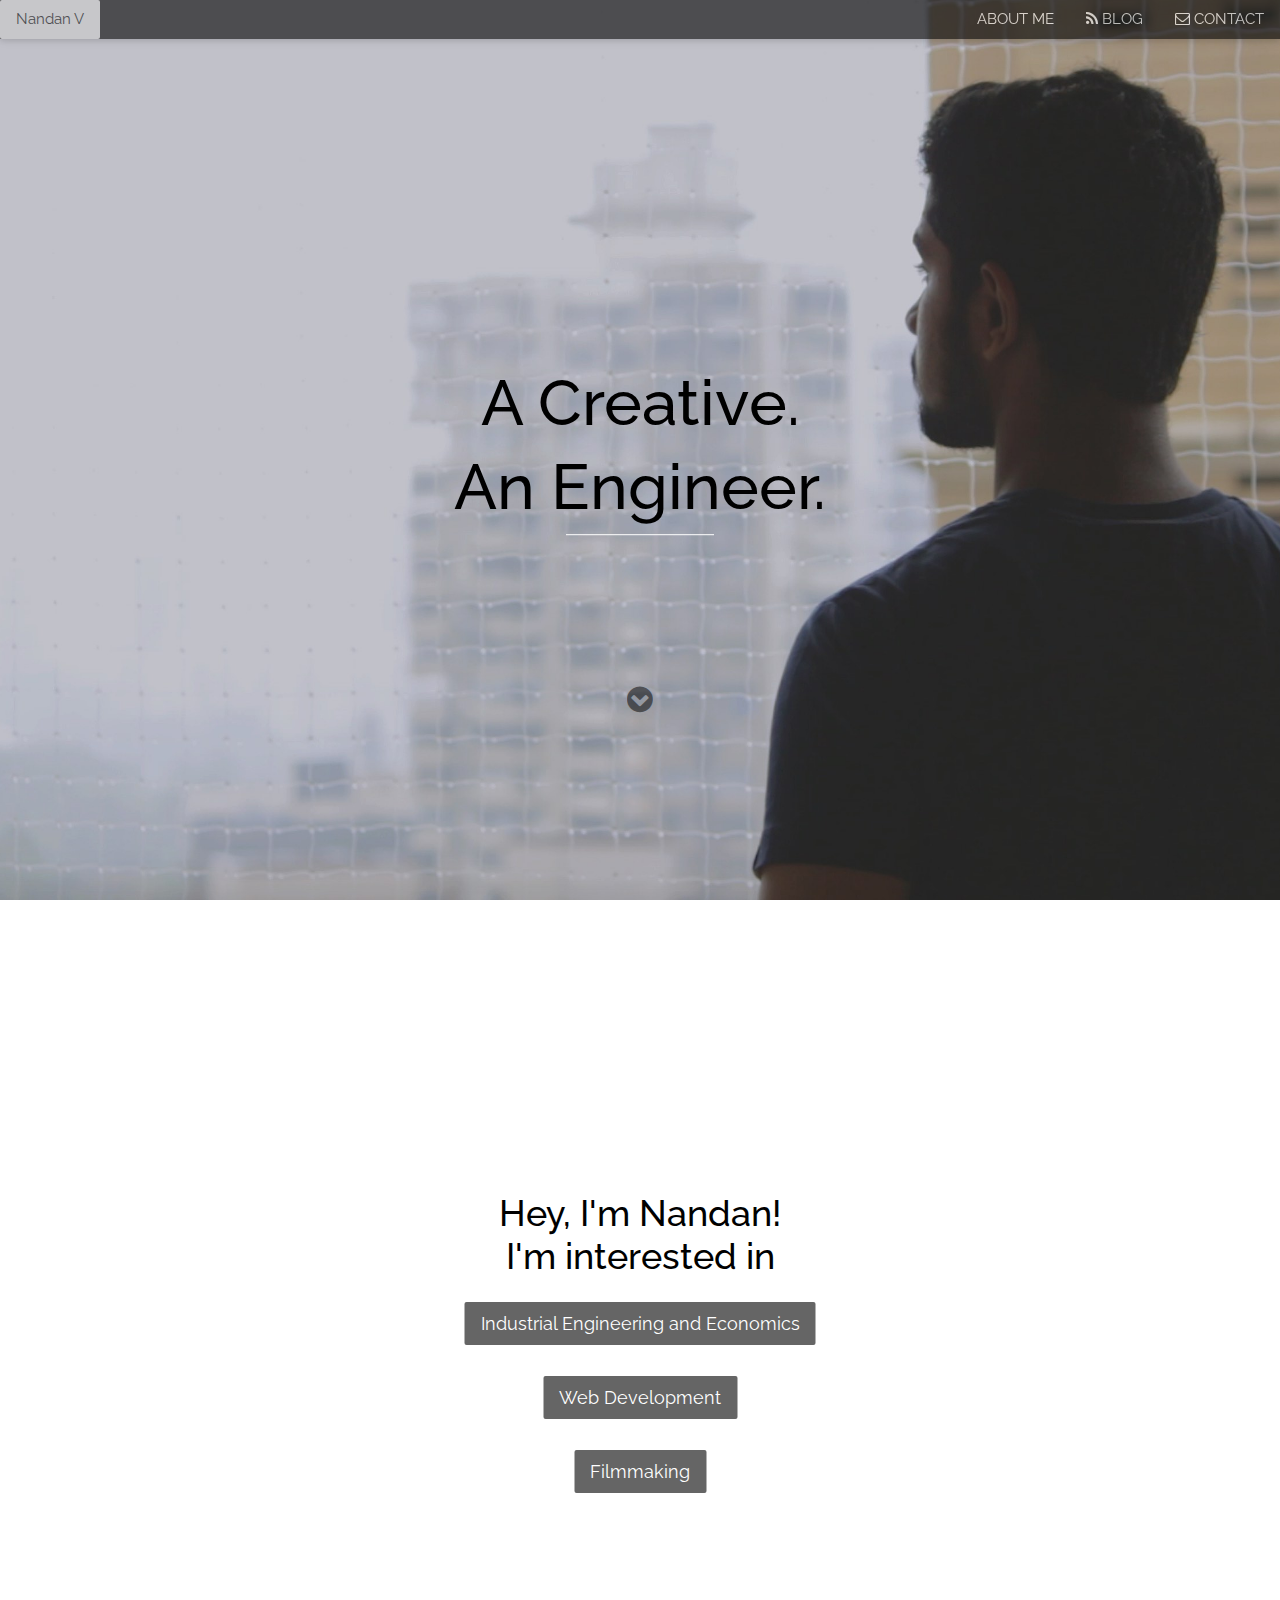
==== index.html @ 327d19ae "changed home layout" ====
<!DOCTYPE html>
<html>
<title>Nandan V</title>
<meta charset="UTF-8">
<meta name="description" content="Hey! I'm Nandan - an engineering student, filmmaker, and web developer.">
<meta property="og:title" content="Nandan V - A Creative. An Engineer." />
<meta property="og:description" content="Hey! I'm Nandan - an engineering student, self-taught web developer, and YouTube filmmaker. Interested in my work? Let's chat!" />
<meta property="og:type" content="website" />
<meta property="og:locale" content="en_US" />
<meta property="og:image" content="https://nandanv2702.github.io/image/profile.jpg" />
<meta property="og:url" content="https://nandanv2702.github.io" />
<meta name="viewport" content="width=device-width, initial-scale=1">
<link rel="stylesheet" href="https://www.w3schools.com/w3css/4/w3.css">
<link rel="stylesheet" href="https://fonts.googleapis.com/css?family=Raleway">
<link rel="stylesheet" href="css/styles.css">
<link rel="stylesheet" href="https://cdnjs.cloudflare.com/ajax/libs/font-awesome/4.7.0/css/font-awesome.min.css">
<link rel="stylesheet" href="https://stackpath.bootstrapcdn.com/bootstrap/4.4.1/css/bootstrap.min.css" integrity="sha384-Vkoo8x4CGsO3+Hhxv8T/Q5PaXtkKtu6ug5TOeNV6gBiFeWPGFN9MuhOf23Q9Ifjh" crossorigin="anonymous">

<body>
  <!-- Navbar (sit on top) -->
  <div class="w3-top">
    <div class="w3-bar w3-black w3-card w3-opacity" id="myNavbar">
      <a href="./" class="w3-bar-item w3-button">Nandan V</a>
      <!-- Right-sided navbar links -->
      <div class="w3-right w3-hide-small">
        <a href="./#about-me" class="w3-bar-item w3-button">ABOUT ME</a>
        <a href="http://theexuberantspirit.wordpress.com/" target="_blank" class="w3-bar-item w3-button"><i class="fa fa-rss"></i> BLOG</a>
        <a href="./#contact" class="w3-bar-item w3-button"><i class="fa fa-envelope-o"></i> CONTACT</a>
      </div>
      <!-- Hide right-floated links on small screens and replace them with a menu icon -->
      <a href="javascript:void(0)" class="w3-bar-item w3-button w3-right w3-hide-large w3-hide-medium" onclick="w3_open()">
        <i class="fa fa-bars"></i>
      </a>
    </div>
  </div>
  <!-- Sidebar on small screens when clicking the menu icon -->
  <nav class="w3-sidebar w3-bar-block w3-black w3-card w3-animate-left w3-hide-medium w3-hide-large" style="display:none" id="mySidebar">
    <a href="javascript:void(0)" onclick="w3_close()" class="w3-bar-item w3-button w3-large w3-padding-16">Close ×</a>
    <a href="./#about-me" onclick="w3_close()" class="w3-bar-item w3-button">ABOUT ME</a>
    <a href="http://theexuberantspirit.wordpress.com/" target="_blank" onclick="w3_close()" class="w3-bar-item w3-button">BLOG</a>
    <a href="./#contact" onclick="w3_close()" class="w3-bar-item w3-button">CONTACT</a>
  </nav>

  <!-- Content Start -->
  <div class="bgimg w3-display-container w3-animate-opacity w3-text-black">
    <div class="w3-display-middle">
      <h1 class="w3-jumbo w3-animate-top w3-center">A Creative.</h1>
      <h1 class="w3-jumbo w3-animate-top w3-center">An Engineer.</h1>
      <hr class="w3-border-white" style="margin:auto;width:40%">
    </div>
    <div class="w3-display-container w3-display-middle">
      <a href="#about-me" style="color: black"><i class="fa fa-chevron-circle-down fa-2x w3-center w3-display-container" aria-hidden="true" style="padding: 500px 0 0 0;"></i></a>
    </div>
  </div>
  <div class="bgimg w3-display-container w3-text-black" id="about-me">
    <div class="w3-display-middle">
      <h1 class="w3-xxlarge w3-animate-right w3-center">Hey, I'm Nandan! <br /> I'm interested in</h1>
      <p class="w3-center w3-animate-left"><a href="./resume.html" class="w3-button w3-disabled w3-black w3-large w3-margin-top w3-opacity">Industrial Engineering and Economics</a></p>
      <p class="w3-center w3-animate-right"><a href="./webdev.html" class="w3-button w3-black w3-large w3-margin-top w3-opacity">Web Development</a></p>
      <p class="w3-center w3-animate-left"><a href="./film.html" class="w3-button w3-black w3-large w3-margin-top w3-opacity">Filmmaking</a></p>
    </div>
  </div>
  <script>
    // Modal Image Gallery
    function onClick(element) {
      document.getElementById("img01").src = element.src;
      document.getElementById("modal01").style.display = "block";
      var captionText = document.getElementById("caption");
      captionText.innerHTML = element.alt;
    }


    // Toggle between showing and hiding the sidebar when clicking the menu icon
    var mySidebar = document.getElementById("mySidebar");

    function w3_open() {
      if (mySidebar.style.display === 'block') {
        mySidebar.style.display = 'none';
      } else {
        mySidebar.style.display = 'block';
      }
    }

    // Close the sidebar with the close button
    function w3_close() {
      mySidebar.style.display = "none";
    }
  </script>
</body>

</html>
---- css/styles.css ----
body,
h1 {
  font-family: "Raleway", sans-serif !important;
}

body,
html {
  height: 100%;
  scroll-behavior: smooth;
}

:hover {
  text-decoration: none !important;
}

.bgimg {
  background-image: url('../image/profile.png');
  min-height: 100%;
  background-position: center;
  background-size: cover;
  background-repeat: no-repeat;
  background-attachment: fixed;
}

@media (max-width: 480px) {
  .bgimg {
    background-image: linear-gradient(315deg, #00d2ff 20%, #fa7735 90%);
    /* background-image: url('../image/profile-phone.jpg'); */
    min-height: 100%;
    background-position: center;
    background-size: cover;
    background-repeat: no-repeat;
    background-attachment: fixed;
  }

  iframe {
    width: 355px;
    height: 200px;
  }
}

@media (min-width: 481px){
  .bgimg {
    background-image: url('../image/profile.jpg');
    min-height: 100%;
    background-position: center;
    background-size: cover;
    background-repeat: no-repeat;
    background-attachment: fixed;
}
iframe {
  width: 560px;
  height: 315px;
}
  }

.card:hover {
  box-shadow: 0 0 15px rgba(33,33,33,0.5);
  transition: all 0.3s ease-in-out;
}

.card {
  transition: all 0.3s ease-in-out;
}

.fa-chevron-circle-down {
  opacity: 50%;
  transition: all 0.3s ease-in-out;
}

.fa-chevron-circle-down:hover {
  opacity: 80%;
  transition: all 0.3s ease-in-out;
}

.w3-button {
  border-radius: 2px;
}

iframe {
  border-radius: 2px;
  transition: all 0.3s ease-in-out;
}

iframe:hover {
  box-shadow: 0 0 15px rgba(33,33,33,0.5);
  transition: all 0.3s ease-in-out;
}
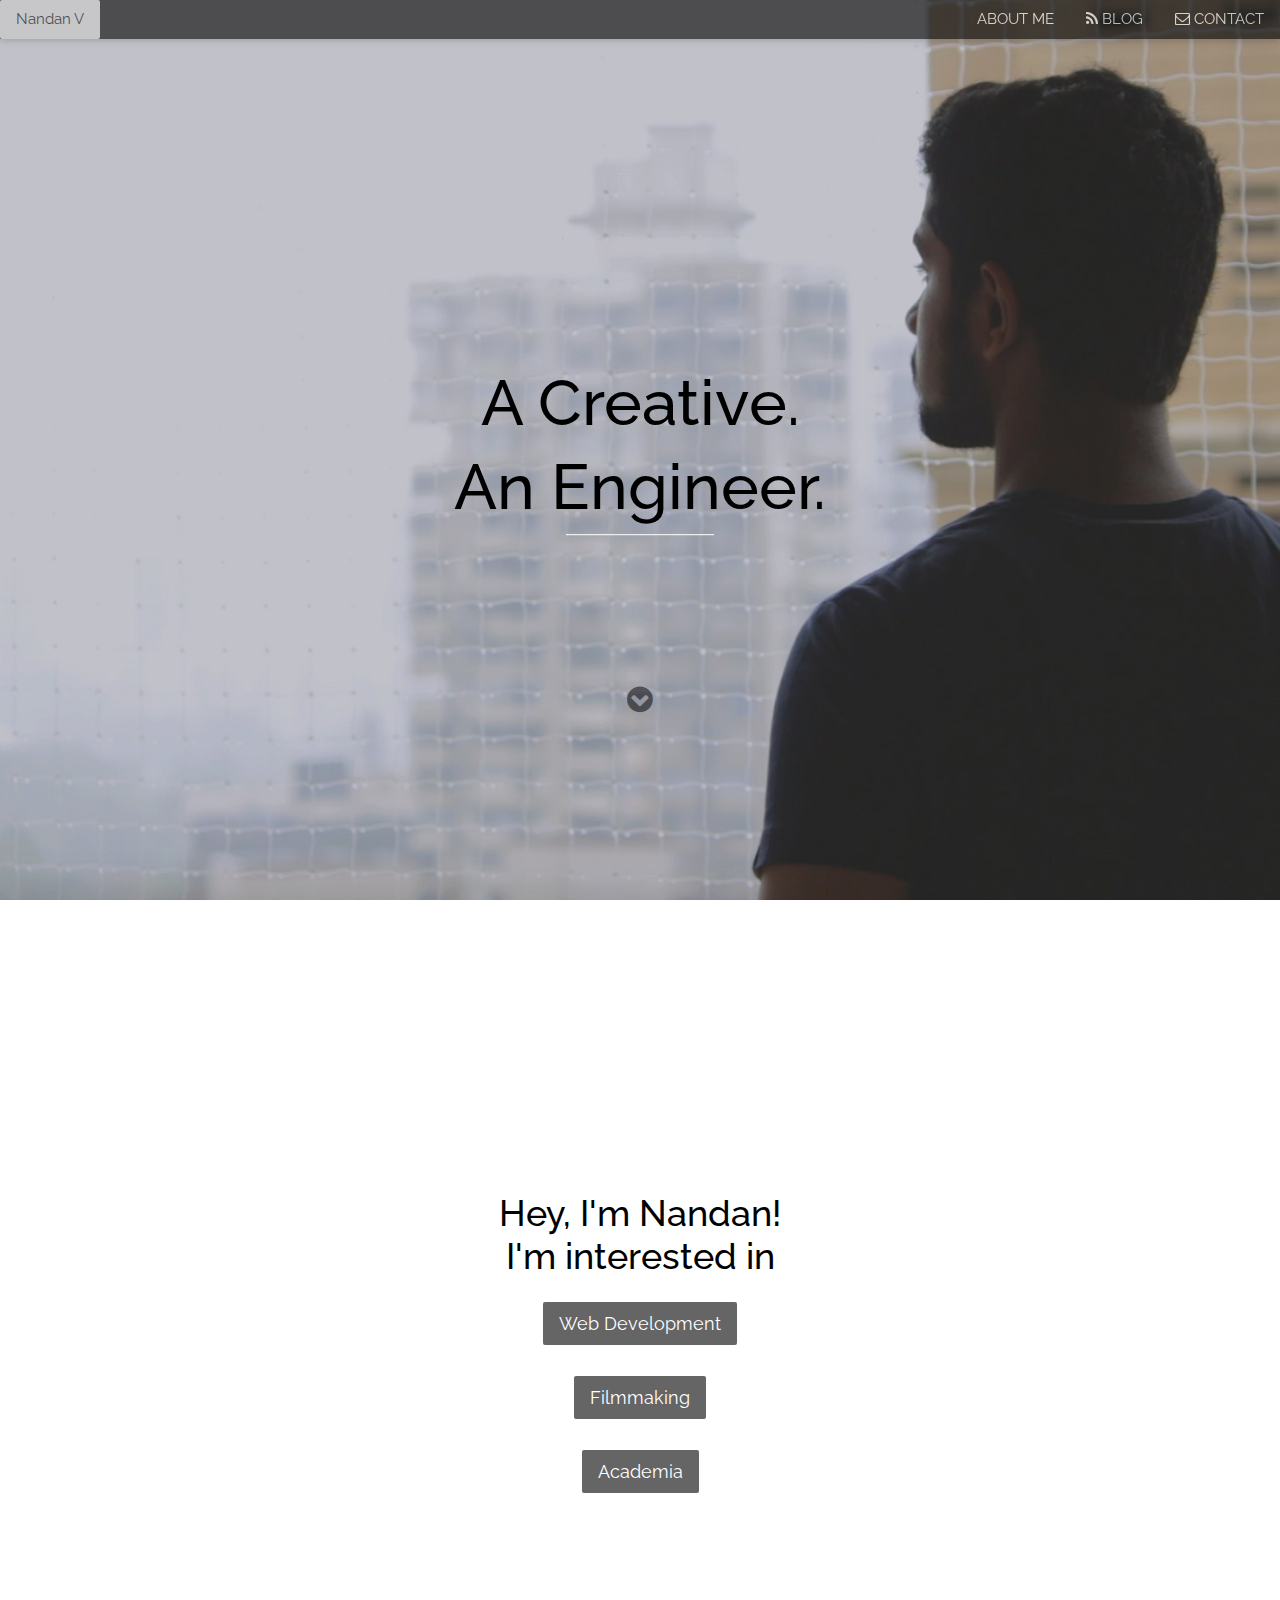
==== commit e99e99e1: "completed academia page" ====
--- a/index.html
+++ b/index.html
@@ -55,9 +55,9 @@
   <div class="bgimg w3-display-container w3-text-black" id="about-me">
     <div class="w3-display-middle">
       <h1 class="w3-xxlarge w3-animate-right w3-center">Hey, I'm Nandan! <br /> I'm interested in</h1>
-      <p class="w3-center w3-animate-left"><a href="./resume.html" class="w3-button w3-disabled w3-black w3-large w3-margin-top w3-opacity">Industrial Engineering and Economics</a></p>
       <p class="w3-center w3-animate-right"><a href="./webdev.html" class="w3-button w3-black w3-large w3-margin-top w3-opacity">Web Development</a></p>
       <p class="w3-center w3-animate-left"><a href="./film.html" class="w3-button w3-black w3-large w3-margin-top w3-opacity">Filmmaking</a></p>
+          <p class="w3-center w3-animate-left"><a href="./academia.html" class="w3-button w3-black w3-large w3-margin-top w3-opacity">Academia</a></p>
     </div>
   </div>
   <script>
--- a/css/styles.css
+++ b/css/styles.css
@@ -24,7 +24,8 @@
 
 @media (max-width: 480px) {
   .bgimg {
-    background-image: linear-gradient(315deg, #00d2ff 20%, #fa7735 90%);
+    background-color: #E0E0E0;
+    background-image: linear-gradient(315deg, #00d2ff 80%, #1ab7ea 50%);
     /* background-image: url('../image/profile-phone.jpg'); */
     min-height: 100%;
     background-position: center;
@@ -86,3 +87,13 @@
   box-shadow: 0 0 15px rgba(33,33,33,0.5);
   transition: all 0.3s ease-in-out;
 }
+
+#download {
+  transition: all 0.3s ease-in-out;
+}
+
+#download:hover {
+  background-color: #009f00 !important;
+  box-shadow: 0 0 15px rgba(33,33,100,0.5) !important;
+  transition: all 0.3s ease-in-out;
+}
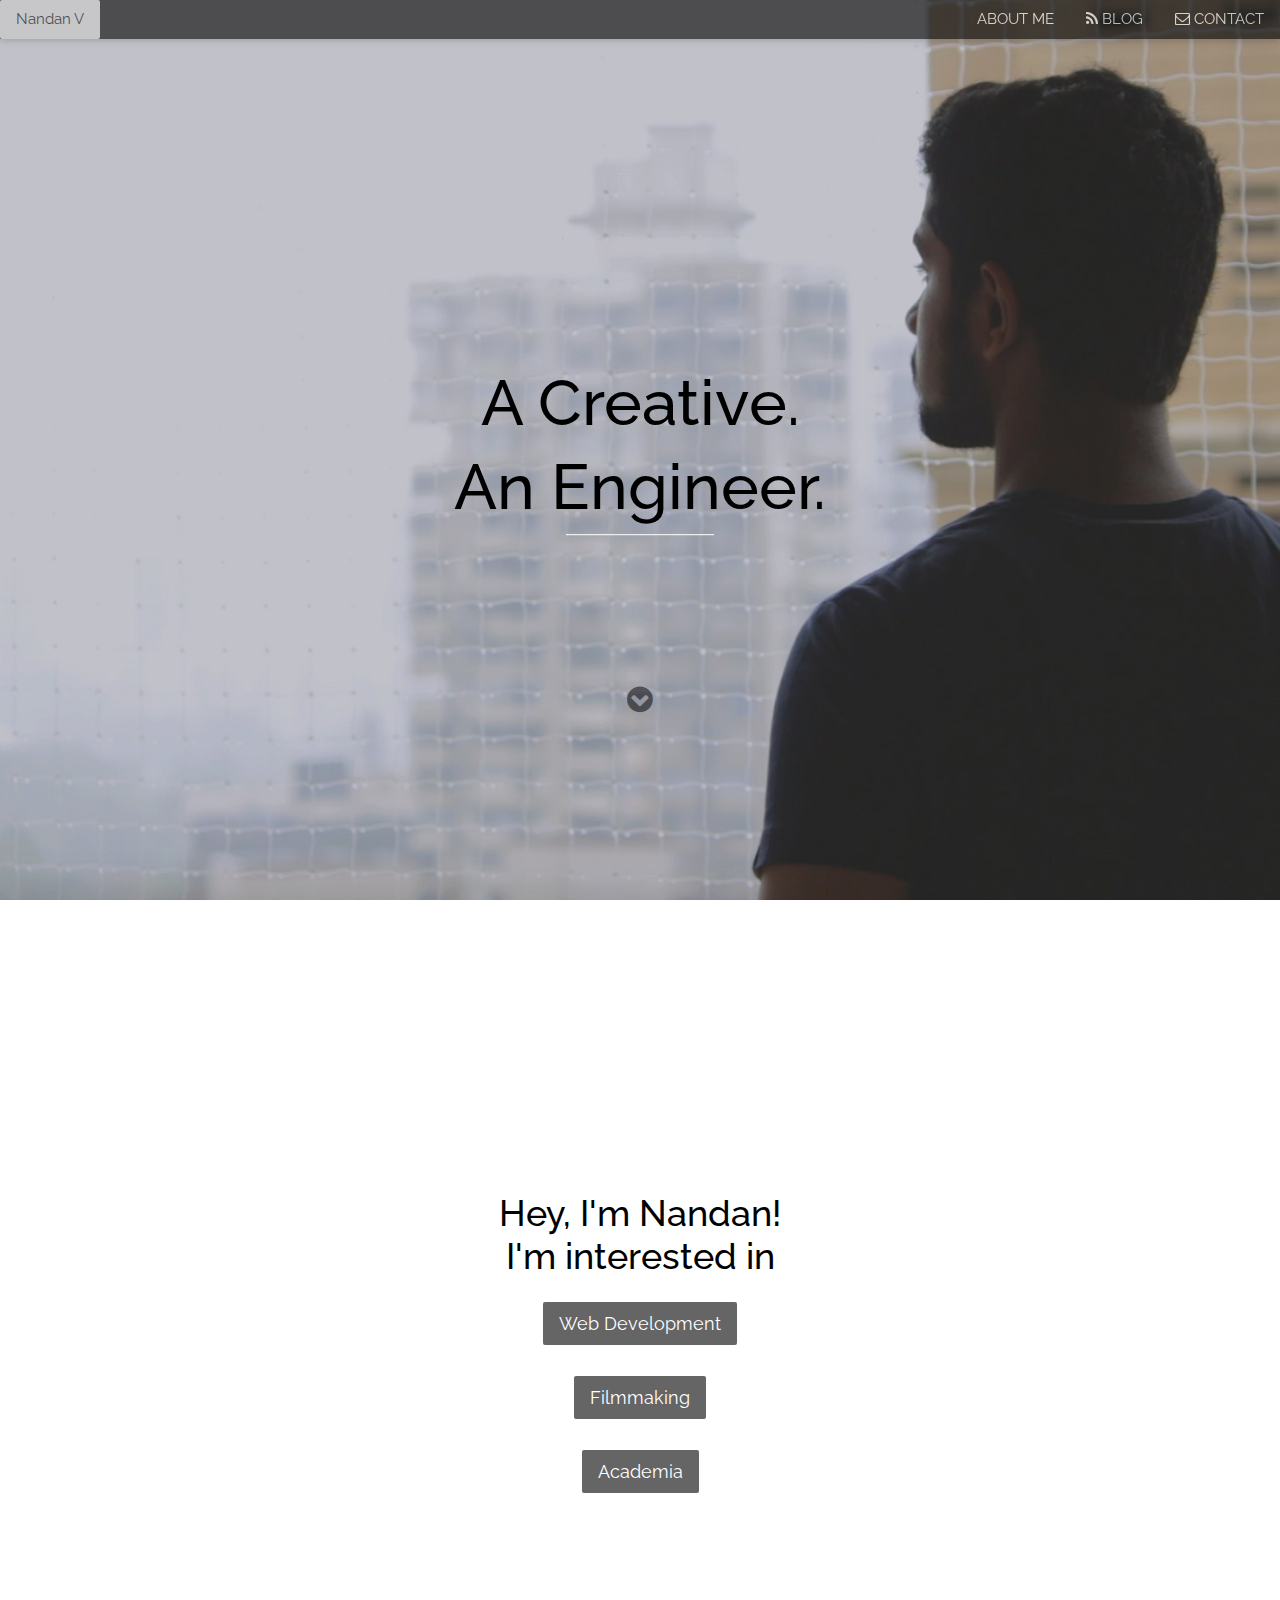
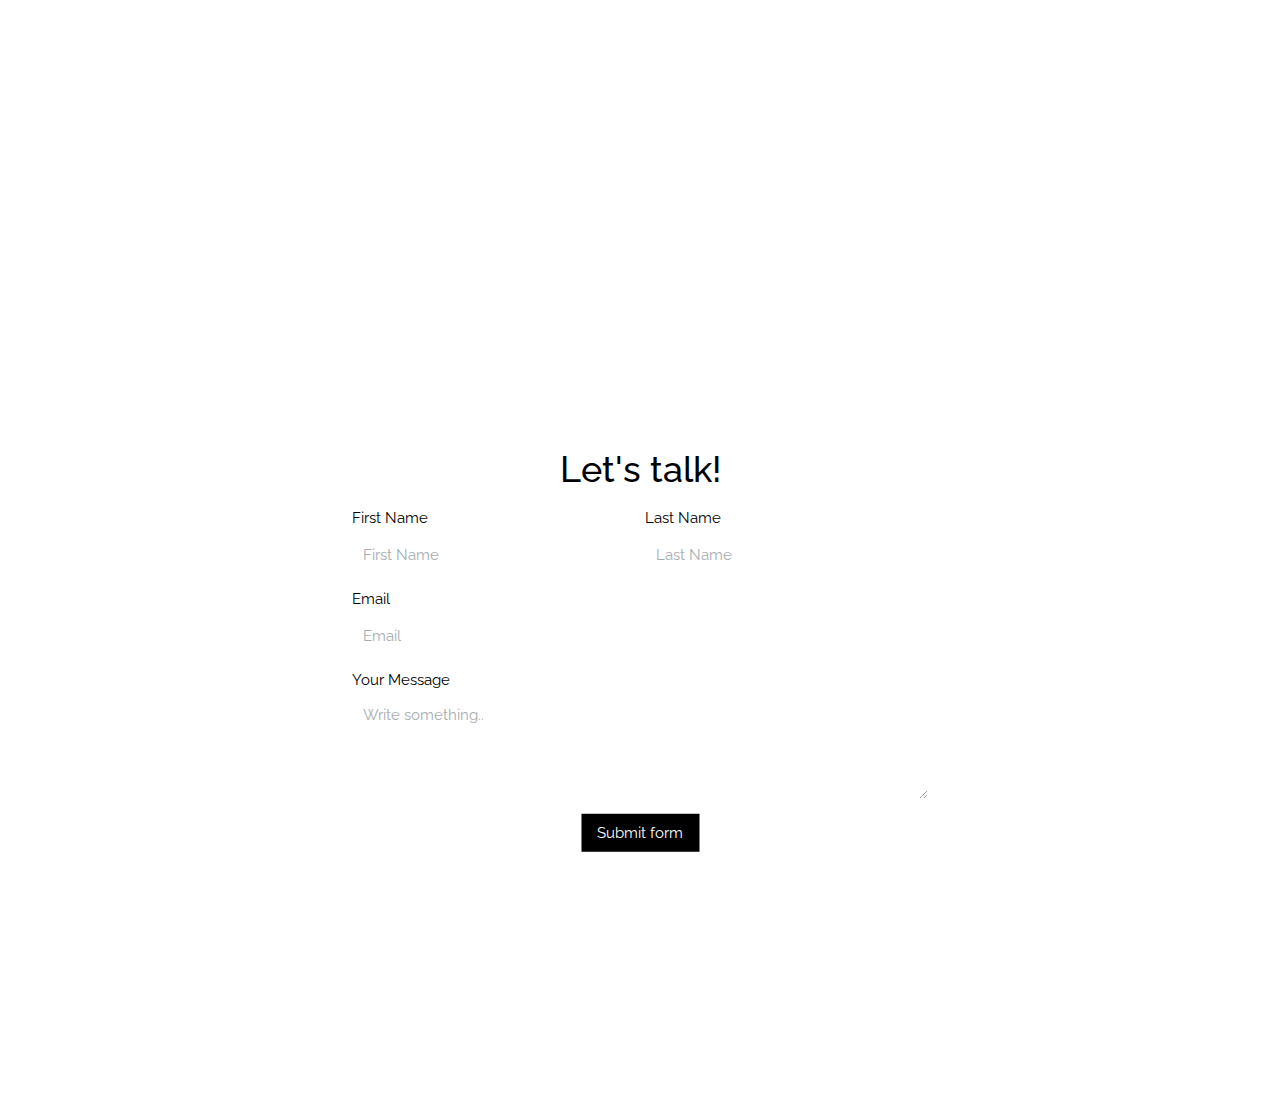
==== commit 701a940e: "finished website v1" ====
--- a/index.html
+++ b/index.html
@@ -57,7 +57,42 @@
       <h1 class="w3-xxlarge w3-animate-right w3-center">Hey, I'm Nandan! <br /> I'm interested in</h1>
       <p class="w3-center w3-animate-right"><a href="./webdev.html" class="w3-button w3-black w3-large w3-margin-top w3-opacity">Web Development</a></p>
       <p class="w3-center w3-animate-left"><a href="./film.html" class="w3-button w3-black w3-large w3-margin-top w3-opacity">Filmmaking</a></p>
-          <p class="w3-center w3-animate-left"><a href="./academia.html" class="w3-button w3-black w3-large w3-margin-top w3-opacity">Academia</a></p>
+      <p class="w3-center w3-animate-left"><a href="./academia.html" class="w3-button w3-black w3-large w3-margin-top w3-opacity">Academia</a></p>
+    </div>
+  </div>
+  <div class="bgimg w3-display-container w3-text-black" id="contact">
+    <div class="w3-display-middle">
+      <div class="w3-container w3-center">
+        <h1 class="w3-xxlarge w3-animate-right w3-center w3-margin-bottom">Let's talk!</h1>
+        <form>
+          <div class="form-row">
+            <div class="form-group col-lg">
+              <label for="firstName">First Name</label>
+              <input type="text" class="form-control w3-white w3-opacity" id="firstName" placeholder="First Name" style="border:none;" required=True>
+            </div>
+            <div class="form-group col-lg">
+              <label for="lastName">Last Name</label>
+              <input type="text" class="form-control w3-white w3-opacity" id="lastName" placeholder="Last Name" style="border:none;">
+            </div>
+          </div>
+          <div class="form-row">
+            <div class="form-group col-lg">
+              <label for="inputEmail">Email</label>
+              <input type="email" class="form-control w3-white w3-opacity" id="inputEmail" placeholder="Email" style="border:none;" required=True>
+            </div>
+          </div>
+          <div class="form-row">
+            <div class="form-group col-lg">
+              <label for="message">Your Message</label>
+              <textarea class="form-control w3-white w3-opacity" id="message" name="message" placeholder="Write something.." style="border:none; height: 100px;" required=True></textarea>
+            </div>
+          </div>
+          <button class="w3-btn w3-black" type="submit" style="align-items: left;">Submit form</button>
+          <div class="row">
+
+          </div>
+        </form>
+      </div>
     </div>
   </div>
   <script>
--- a/css/styles.css
+++ b/css/styles.css
@@ -24,8 +24,8 @@
 
 @media (max-width: 480px) {
   .bgimg {
-    background-color: #E0E0E0;
-    background-image: linear-gradient(315deg, #00d2ff 80%, #1ab7ea 50%);
+    background-color: #1ab7ea;
+    /* background-image: linear-gradient(315deg, #00d2ff 80%, #1ab7ea 50%); */
     /* background-image: url('../image/profile-phone.jpg'); */
     min-height: 100%;
     background-position: center;
@@ -88,6 +88,8 @@
   transition: all 0.3s ease-in-out;
 }
 
+/* For download button */
+
 #download {
   transition: all 0.3s ease-in-out;
 }
@@ -97,3 +99,35 @@
   box-shadow: 0 0 15px rgba(33,33,100,0.5) !important;
   transition: all 0.3s ease-in-out;
 }
+
+/* For progress bar */
+
+/* Style the header: fixed position (always stay at the top) */
+.header {
+  position: fixed;
+  top: 36px;
+  z-index: 1;
+  width: 100%;
+  height: 3px;
+  background-color: #f1f1f1;
+}
+
+/* The progress container (grey background) */
+.progress-container {
+  width: 100%;
+  height: 3px;
+  background-color: #000000 !important;
+}
+
+/* The progress bar (scroll indicator) */
+.progress-bar {
+  height: 3px;
+  background-color: #009f00 !important;
+  width: 0%;
+}
+
+.col-lg {
+  display: flex;
+  align-items: center;
+  flex-wrap: wrap;
+}
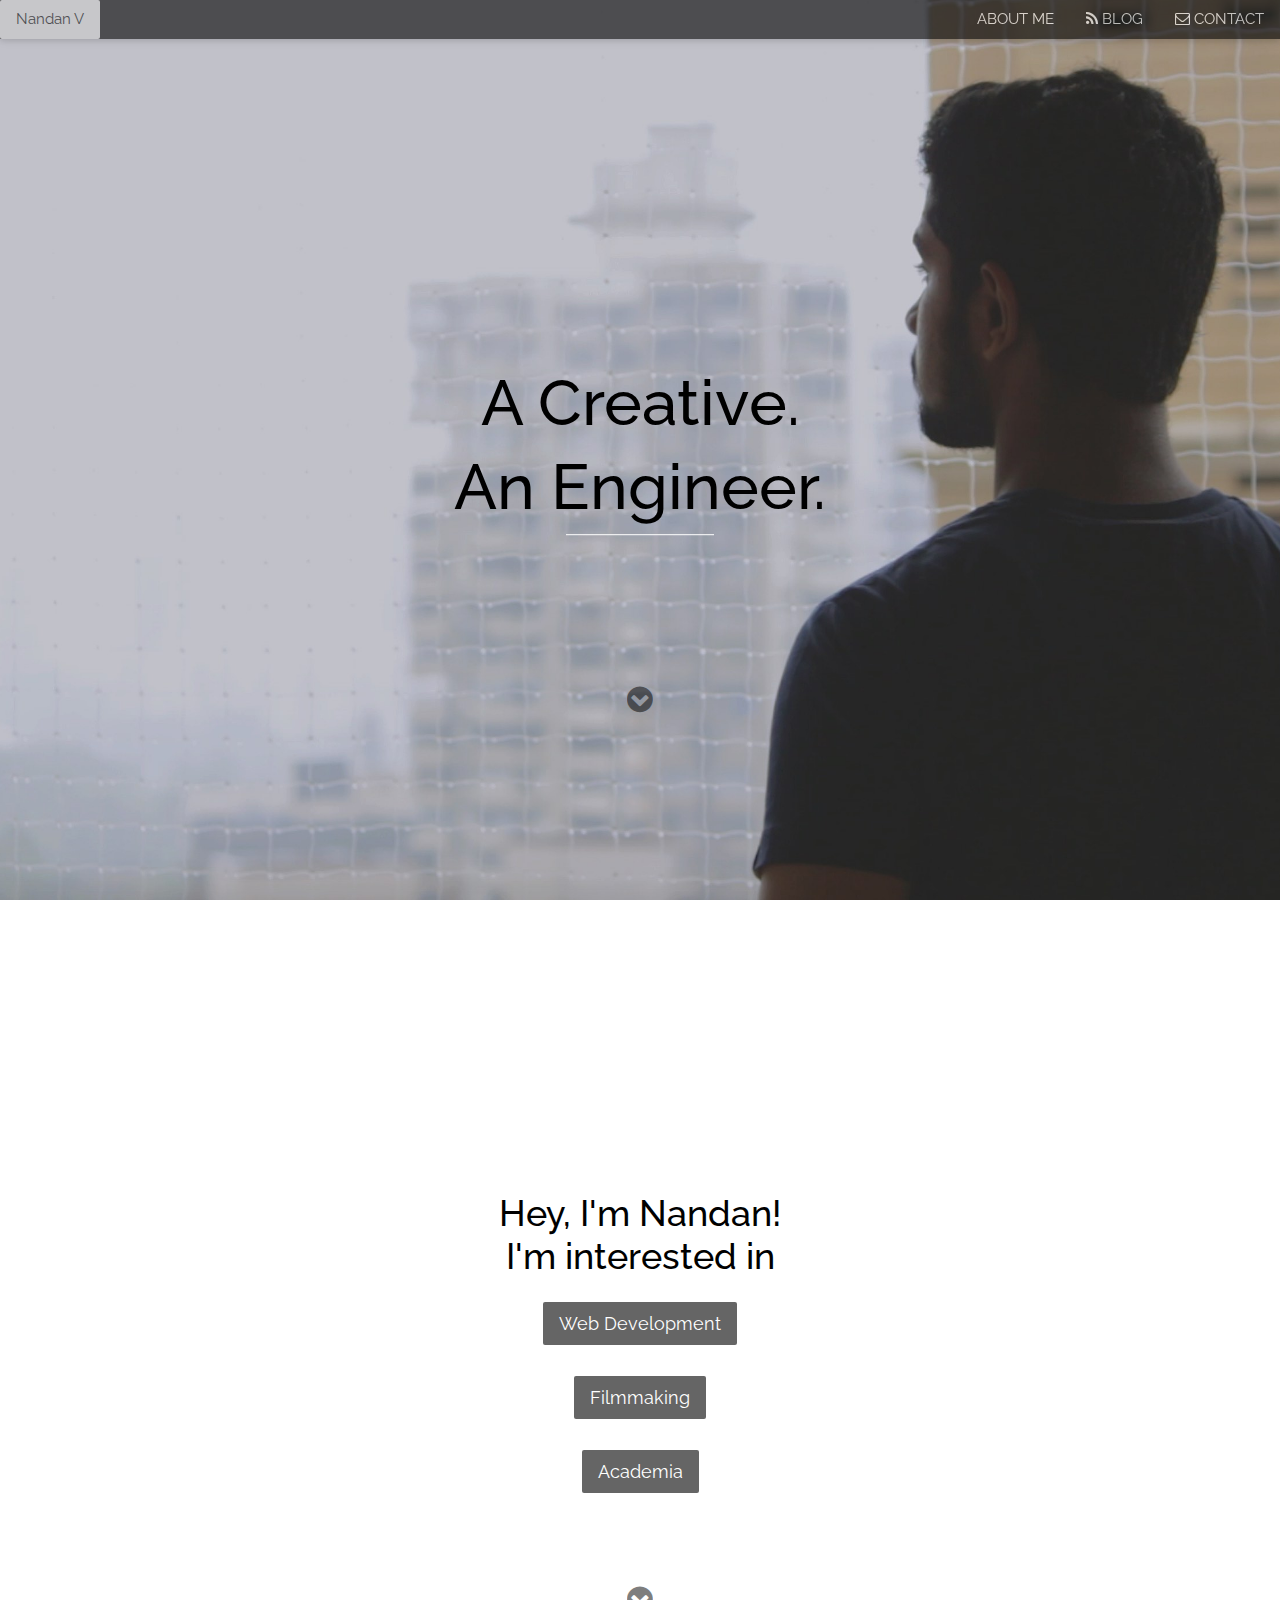
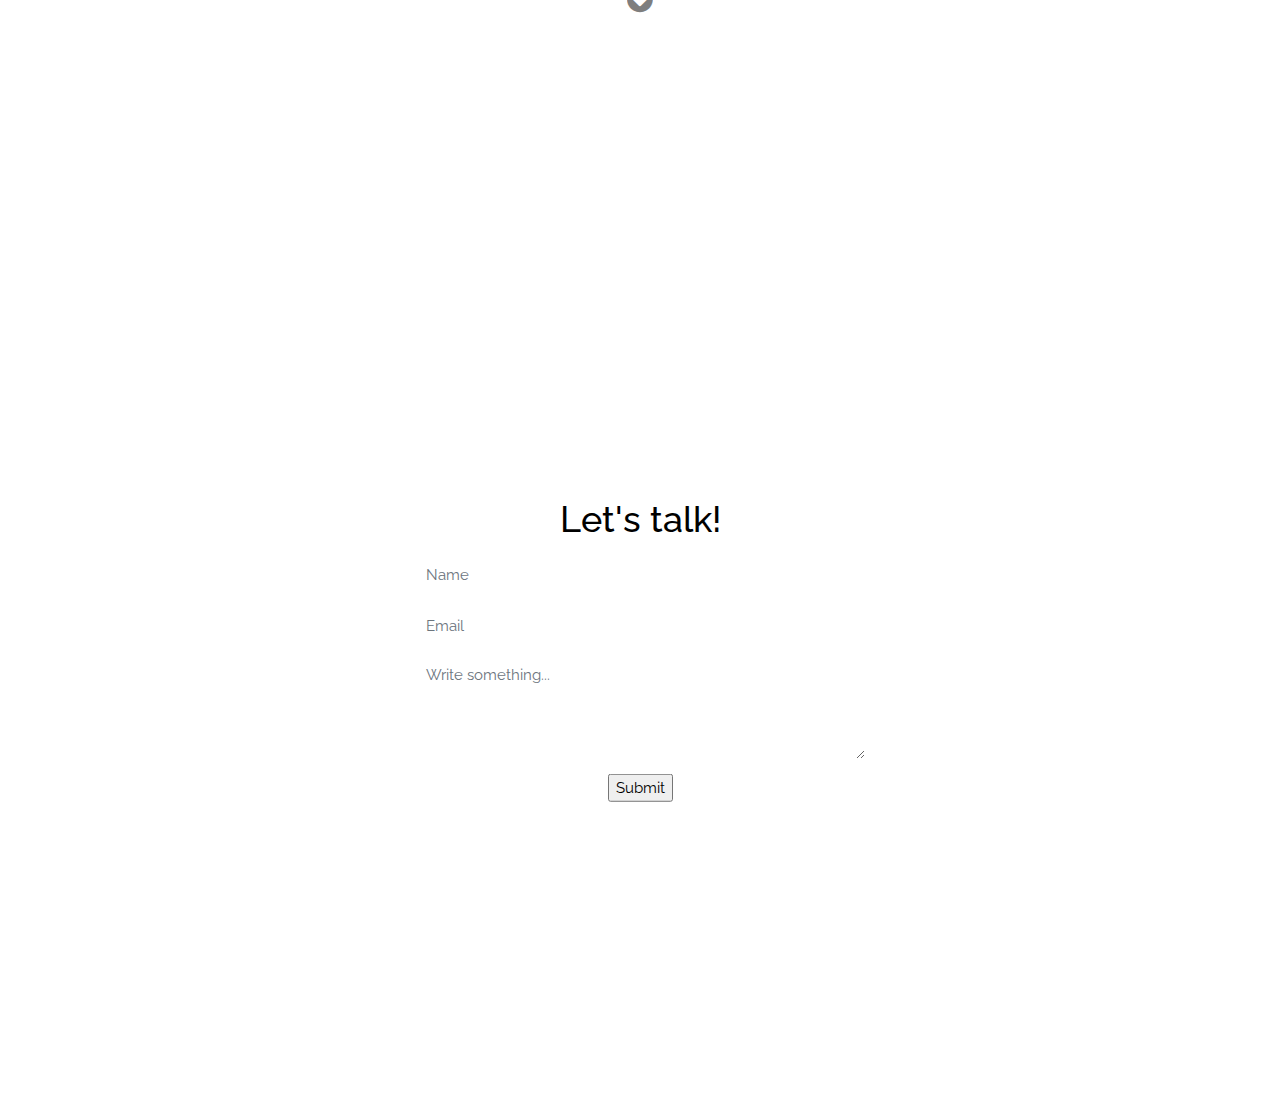
==== commit 687216a2: "integrated GForm" ====
--- a/index.html
+++ b/index.html
@@ -15,6 +15,8 @@
 <link rel="stylesheet" href="css/styles.css">
 <link rel="stylesheet" href="https://cdnjs.cloudflare.com/ajax/libs/font-awesome/4.7.0/css/font-awesome.min.css">
 <link rel="stylesheet" href="https://stackpath.bootstrapcdn.com/bootstrap/4.4.1/css/bootstrap.min.css" integrity="sha384-Vkoo8x4CGsO3+Hhxv8T/Q5PaXtkKtu6ug5TOeNV6gBiFeWPGFN9MuhOf23Q9Ifjh" crossorigin="anonymous">
+
+  <script type="text/javascript">var submitted=false;</script>
 
 <body>
   <!-- Navbar (sit on top) -->
@@ -58,43 +60,46 @@
       <p class="w3-center w3-animate-right"><a href="./webdev.html" class="w3-button w3-black w3-large w3-margin-top w3-opacity">Web Development</a></p>
       <p class="w3-center w3-animate-left"><a href="./film.html" class="w3-button w3-black w3-large w3-margin-top w3-opacity">Filmmaking</a></p>
       <p class="w3-center w3-animate-left"><a href="./academia.html" class="w3-button w3-black w3-large w3-margin-top w3-opacity">Academia</a></p>
+      <div class="w3-display-container w3-display-middle">
+        <a href="#contact" style="color: black"><i class="fa fa-chevron-circle-down fa-2x w3-center w3-display-container" aria-hidden="true" style="padding: 500px 0 0 0;"></i></a>
+      </div>
     </div>
   </div>
   <div class="bgimg w3-display-container w3-text-black" id="contact">
     <div class="w3-display-middle">
       <div class="w3-container w3-center">
         <h1 class="w3-xxlarge w3-animate-right w3-center w3-margin-bottom">Let's talk!</h1>
-        <form>
+        <form name="gform" id="gform" action="https://docs.google.com/forms/d/e/1FAIpQLScXVRtBhPk3rGnOGjEiAa0GEjMIgAxq-NFq-Ks2NJF0IzGn3g/formResponse" method="post" target="hidden_iframe" onsubmit="submitted=true;">
           <div class="form-row">
             <div class="form-group col-lg">
-              <label for="firstName">First Name</label>
-              <input type="text" class="form-control w3-white w3-opacity" id="firstName" placeholder="First Name" style="border:none;" required=True>
-            </div>
-            <div class="form-group col-lg">
-              <label for="lastName">Last Name</label>
-              <input type="text" class="form-control w3-white w3-opacity" id="lastName" placeholder="Last Name" style="border:none;">
+              <input type="text" class="form-control w3-white" placeholder="Name" id="entry.2005620554" name="entry.2005620554" style="border:none;" required=True>
             </div>
           </div>
           <div class="form-row">
             <div class="form-group col-lg">
-              <label for="inputEmail">Email</label>
-              <input type="email" class="form-control w3-white w3-opacity" id="inputEmail" placeholder="Email" style="border:none;" required=True>
+              <input type="email" name="entry.1045781291" id="entry.1045781291" class="form-control w3-white" placeholder="Email" style="border:none;" required=True>
             </div>
           </div>
           <div class="form-row">
             <div class="form-group col-lg">
-              <label for="message">Your Message</label>
-              <textarea class="form-control w3-white w3-opacity" id="message" name="message" placeholder="Write something.." style="border:none; height: 100px;" required=True></textarea>
+              <label for="message"></label>
+              <textarea class="form-control w3-white" id="entry.181029024" name="entry.181029024" placeholder="Write something..." style="border:none; height: 100px;" required=True></textarea>
             </div>
           </div>
-          <button class="w3-btn w3-black" type="submit" style="align-items: left;">Submit form</button>
-          <div class="row">
+          <input type="submit" value="Submit">
+          <!-- <button class="w3-btn w3-black" type="submit" style="align-items: left; transition: all 0.3s ease-in-out">Submit form</button>
+          <div class="row"> -->
 
           </div>
         </form>
+        <iframe name="hidden_iframe" id="hidden_iframe" style="display:none;" onload="if(submitted) {}"></iframe>
       </div>
     </div>
   </div>
+  <script
+    src="https://code.jquery.com/jquery-3.5.1.min.js"
+    integrity="sha256-9/aliU8dGd2tb6OSsuzixeV4y/faTqgFtohetphbbj0="
+    crossorigin="anonymous"></script>
   <script>
     // Modal Image Gallery
     function onClick(element) {
@@ -120,6 +125,12 @@
     function w3_close() {
       mySidebar.style.display = "none";
     }
+
+    //For email to work
+    $('#gform').on('submit', function(e) {
+  $('#gform *').fadeOut(300);
+  $('#gform').prepend(`<h3>Thanks for getting in touch :) <br /> I'll get back to you ASAP</h3>`);
+  });
   </script>
 </body>
 
--- a/css/styles.css
+++ b/css/styles.css
@@ -38,6 +38,10 @@
     width: 355px;
     height: 200px;
   }
+
+  form {
+    width: 200px;
+  }
 }
 
 @media (min-width: 481px){
@@ -49,9 +53,14 @@
     background-repeat: no-repeat;
     background-attachment: fixed;
 }
+
 iframe {
   width: 560px;
   height: 315px;
+}
+
+form {
+  width: 450px;
 }
   }
 
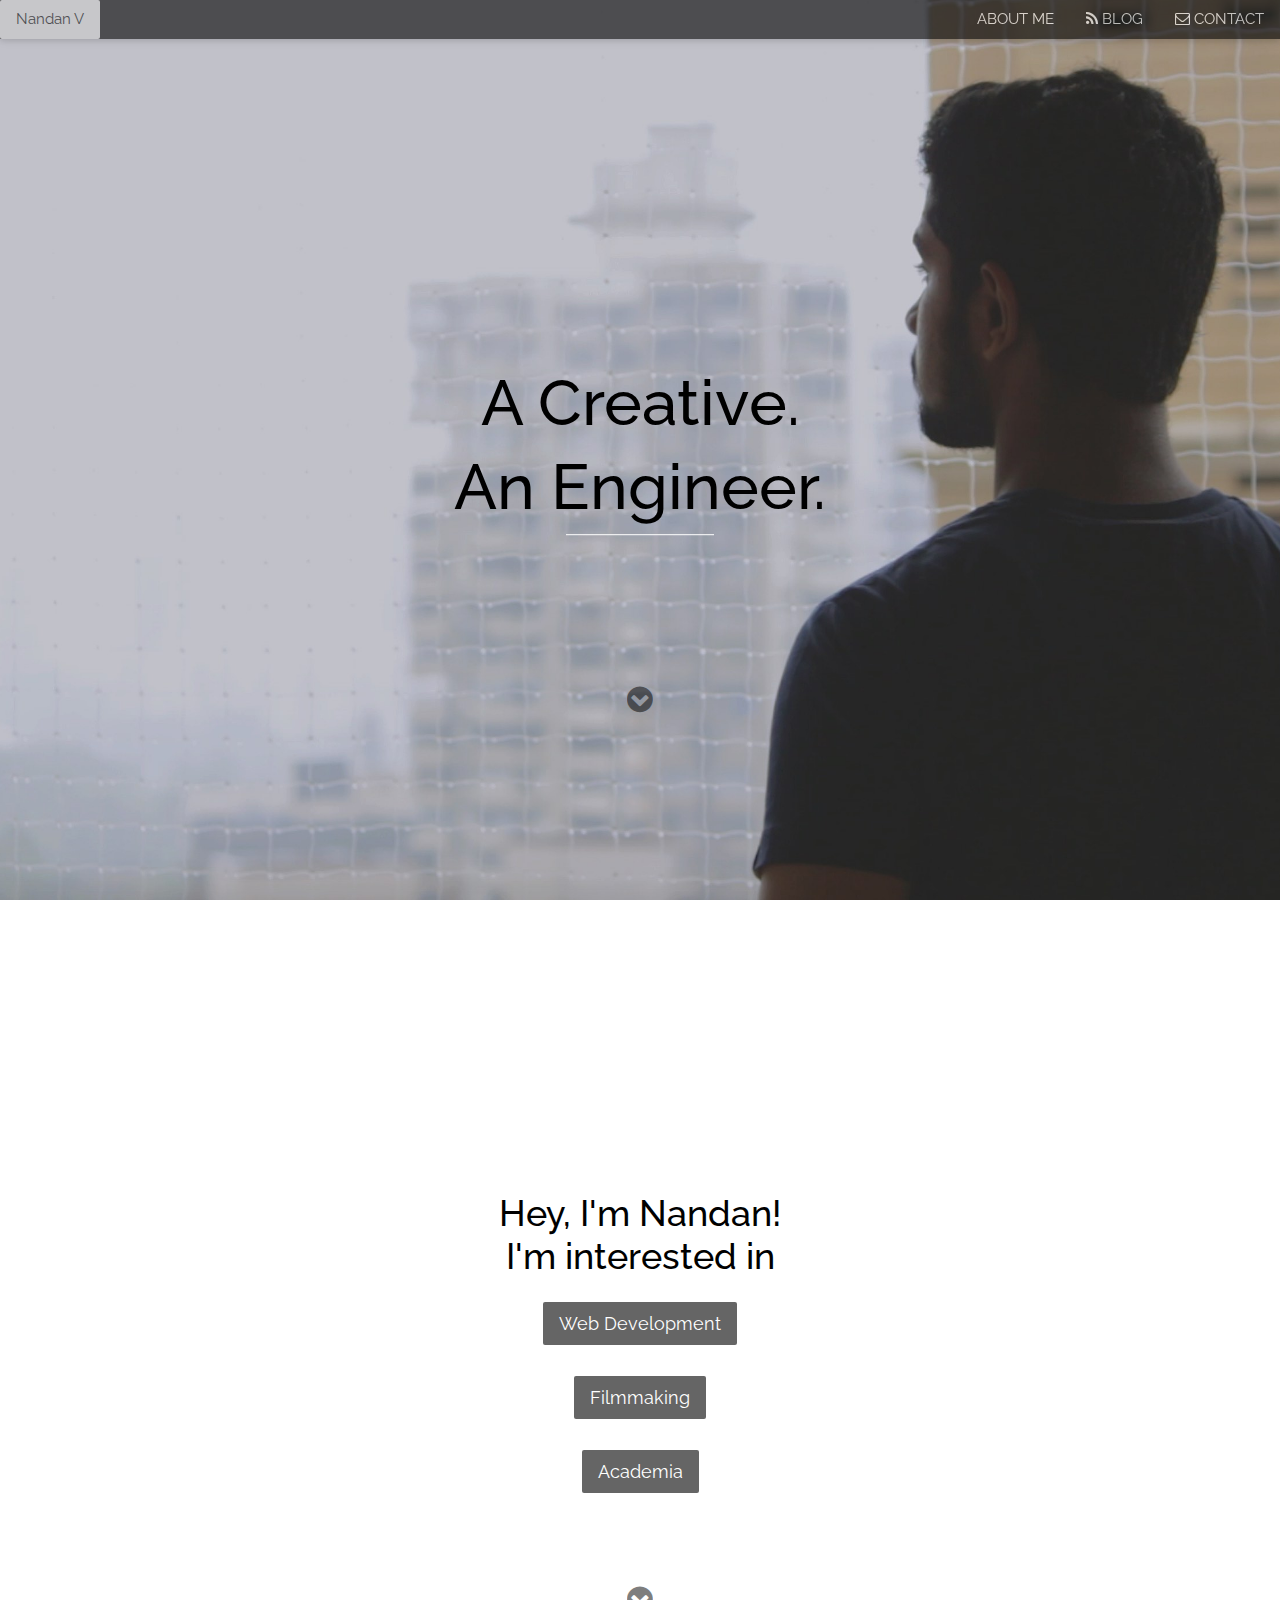
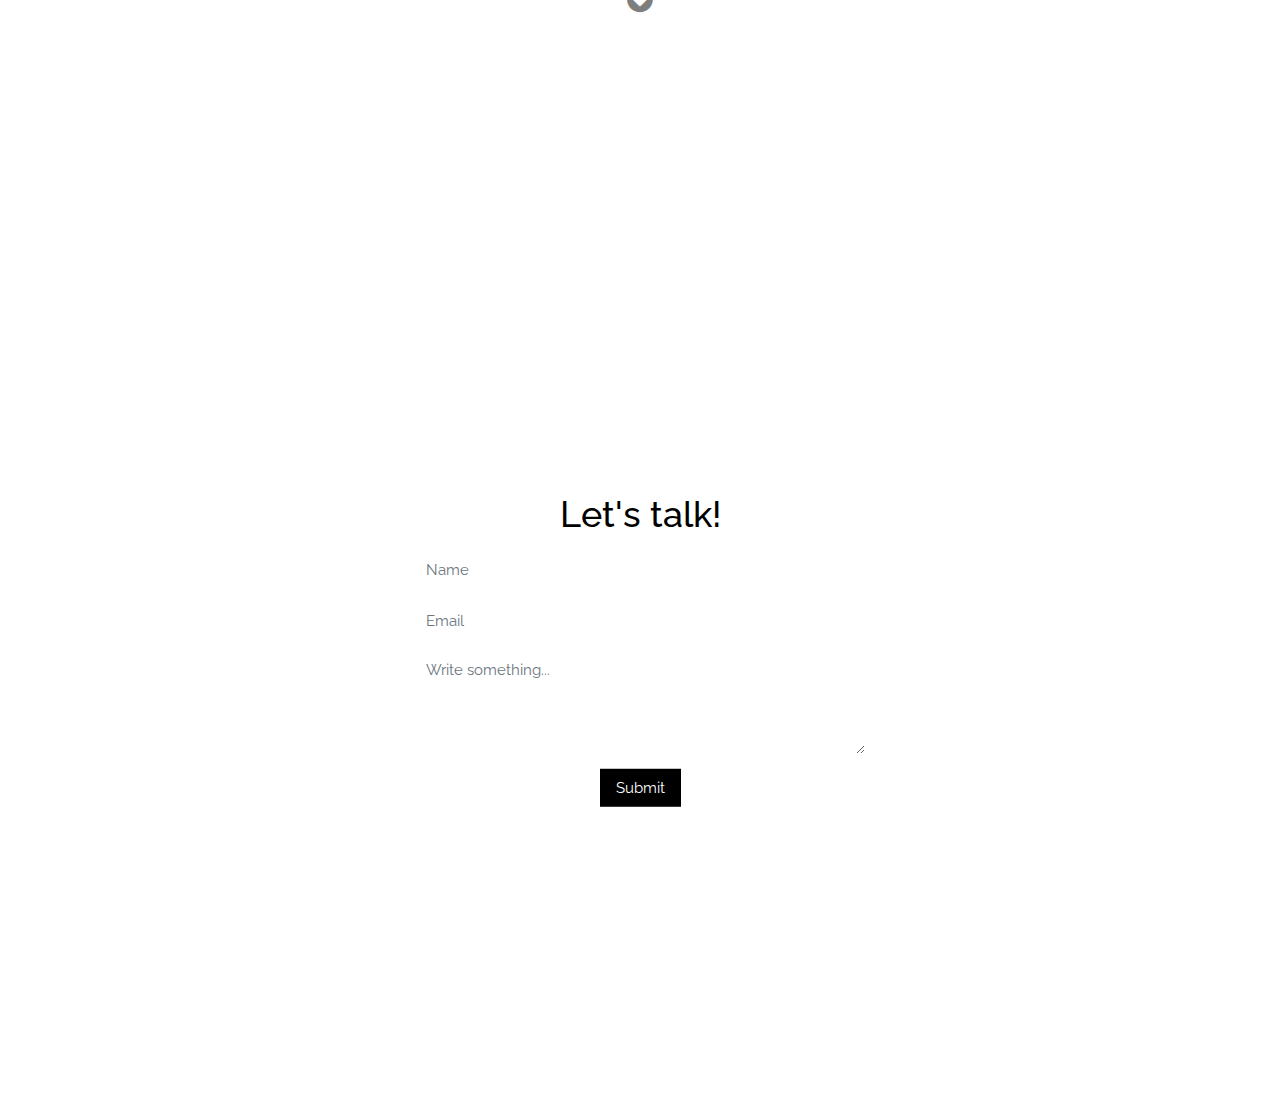
==== commit d28e161a: "fixed submit button" ====
--- a/index.html
+++ b/index.html
@@ -86,9 +86,7 @@
               <textarea class="form-control w3-white" id="entry.181029024" name="entry.181029024" placeholder="Write something..." style="border:none; height: 100px;" required=True></textarea>
             </div>
           </div>
-          <input type="submit" value="Submit">
-          <!-- <button class="w3-btn w3-black" type="submit" style="align-items: left; transition: all 0.3s ease-in-out">Submit form</button>
-          <div class="row"> -->
+          <input type="submit" class="w3-btn w3-black" value="Submit">
 
           </div>
         </form>
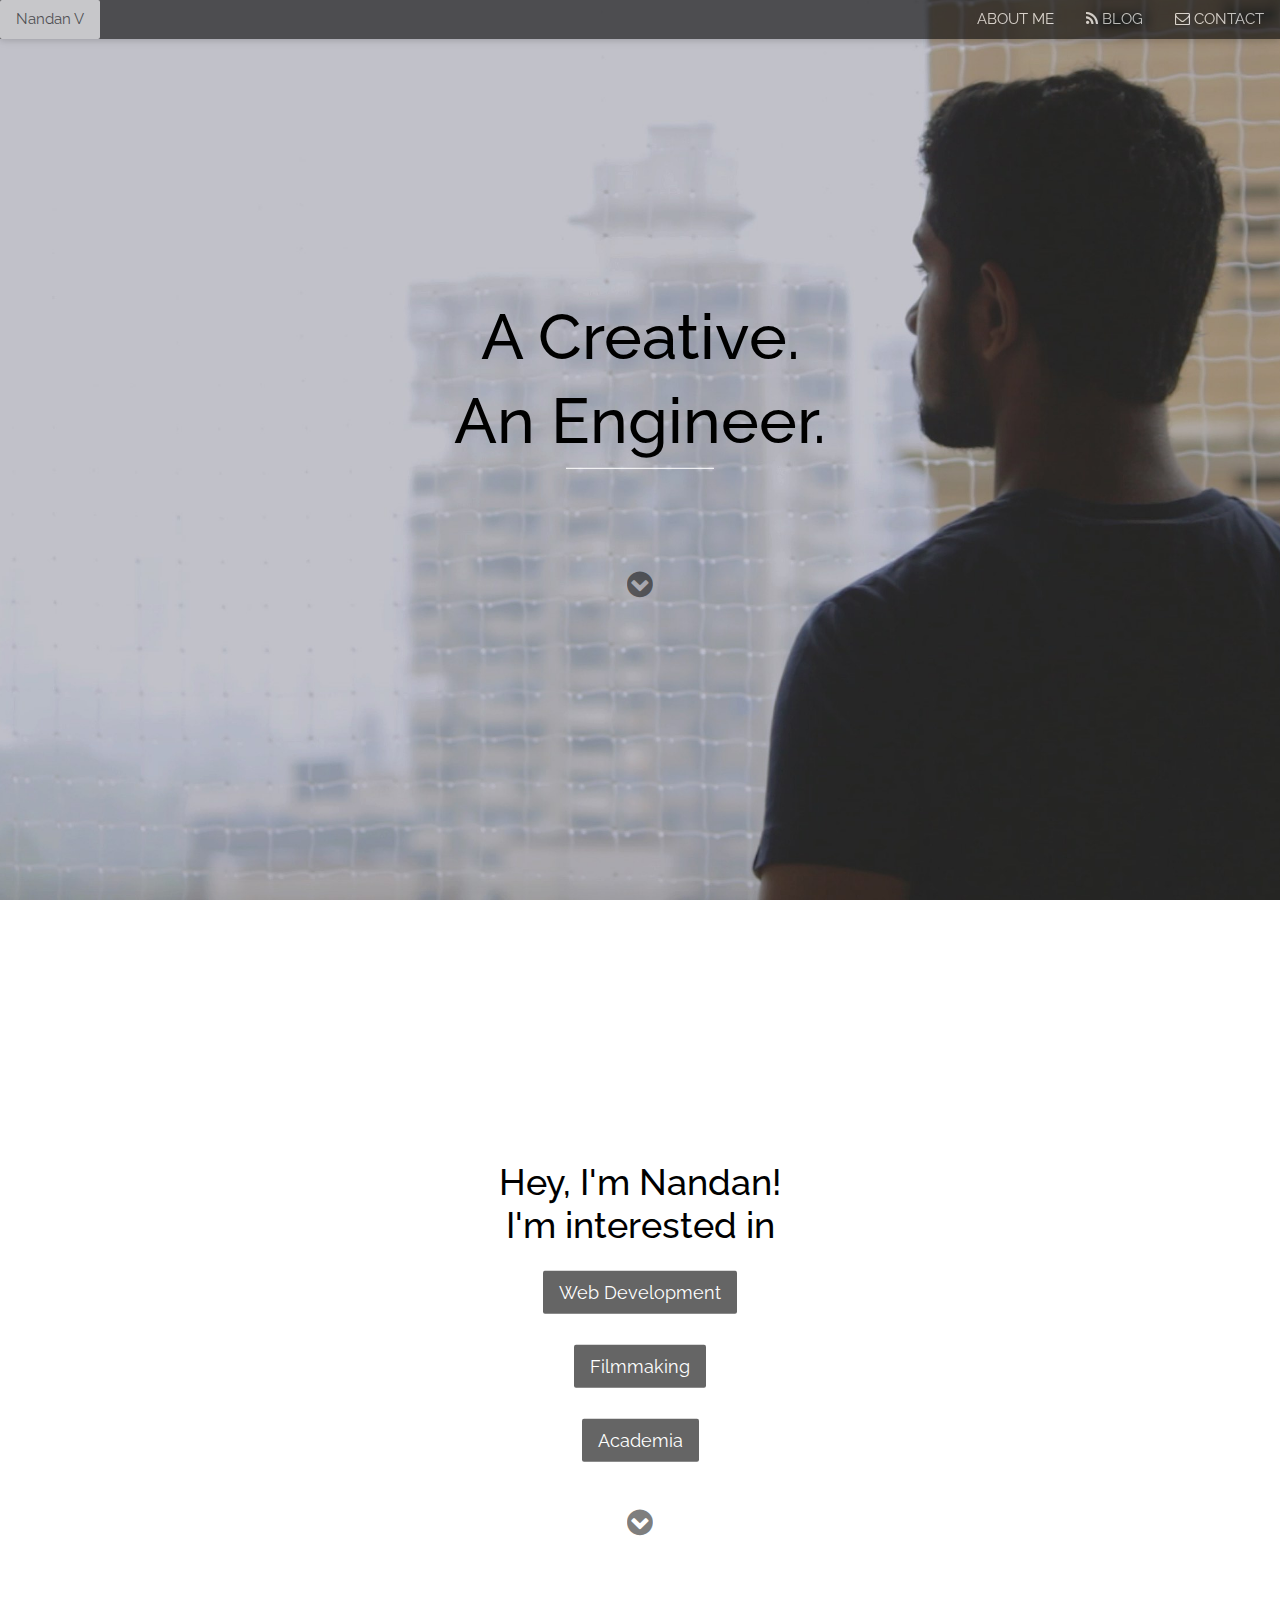
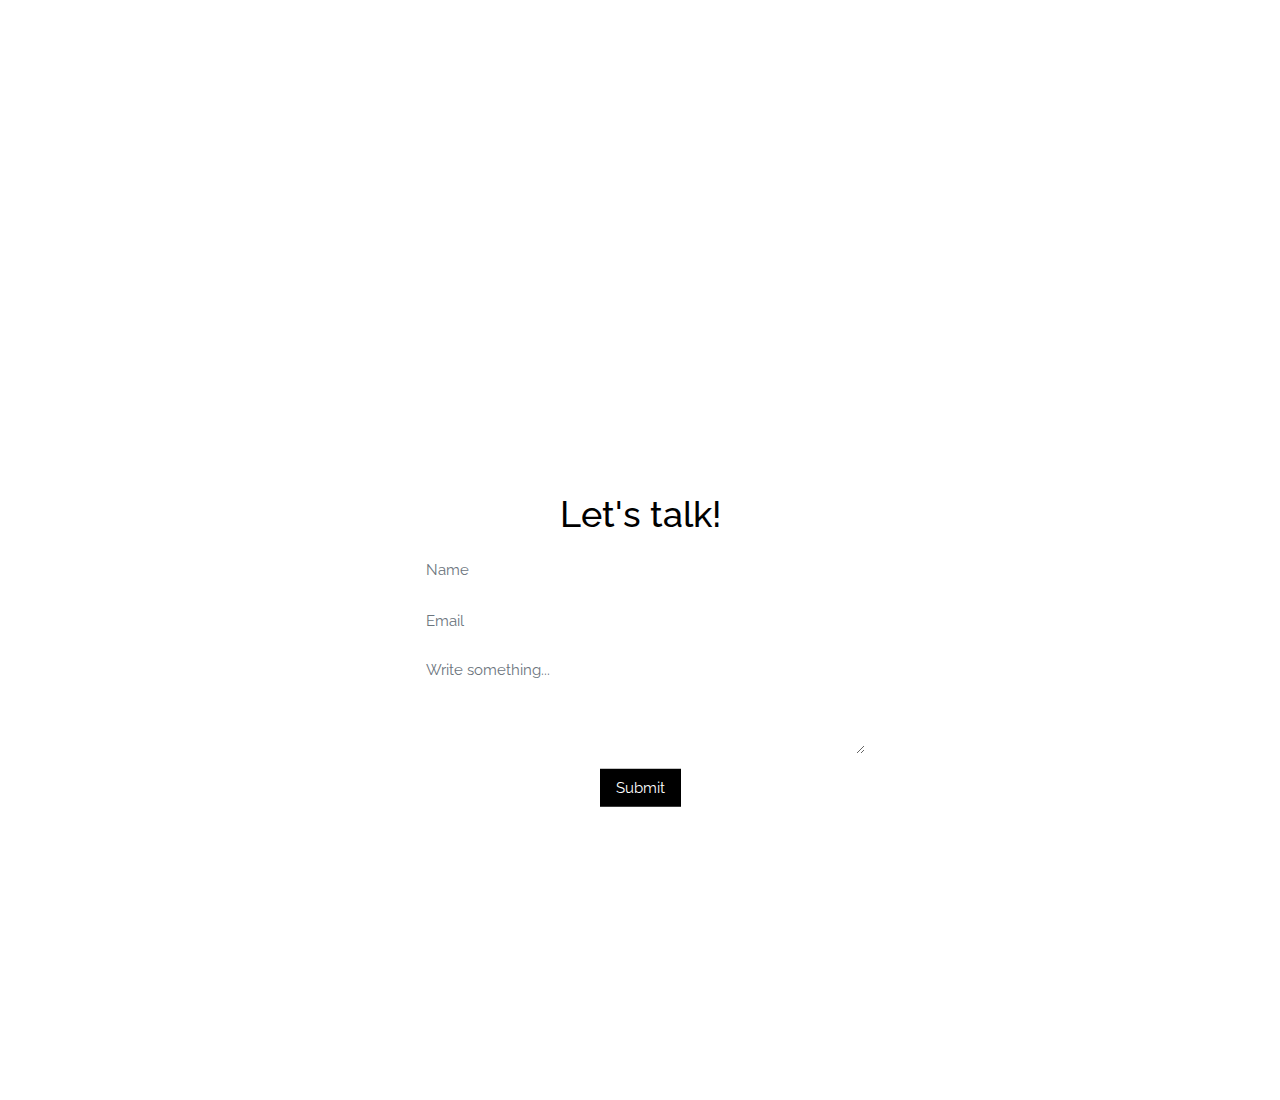
==== commit 68eff5f8: "fixed arrows" ====
--- a/index.html
+++ b/index.html
@@ -46,22 +46,27 @@
   <!-- Content Start -->
   <div class="bgimg w3-display-container w3-animate-opacity w3-text-black">
     <div class="w3-display-middle">
-      <h1 class="w3-jumbo w3-animate-top w3-center">A Creative.</h1>
-      <h1 class="w3-jumbo w3-animate-top w3-center">An Engineer.</h1>
-      <hr class="w3-border-white" style="margin:auto;width:40%">
+      <div class="w3-container">
+        <h1 class="w3-jumbo w3-animate-top w3-center">A Creative.</h1>
+        <h1 class="w3-jumbo w3-animate-top w3-center">An Engineer.</h1>
+        <hr class="w3-border-white" style="margin:auto;width:40%">
+      </div>
+      <div class="w3-display-container w3-center">
+        <a href="#contact" style="color: black"><i class="fa fa-chevron-circle-down fa-2x w3-center w3-display-container" aria-hidden="true" style="margin-top: 100px;"></i></a>
+      </div>
     </div>
-    <div class="w3-display-container w3-display-middle">
-      <a href="#about-me" style="color: black"><i class="fa fa-chevron-circle-down fa-2x w3-center w3-display-container" aria-hidden="true" style="padding: 500px 0 0 0;"></i></a>
-    </div>
+
   </div>
   <div class="bgimg w3-display-container w3-text-black" id="about-me">
     <div class="w3-display-middle">
-      <h1 class="w3-xxlarge w3-animate-right w3-center">Hey, I'm Nandan! <br /> I'm interested in</h1>
-      <p class="w3-center w3-animate-right"><a href="./webdev.html" class="w3-button w3-black w3-large w3-margin-top w3-opacity">Web Development</a></p>
-      <p class="w3-center w3-animate-left"><a href="./film.html" class="w3-button w3-black w3-large w3-margin-top w3-opacity">Filmmaking</a></p>
-      <p class="w3-center w3-animate-left"><a href="./academia.html" class="w3-button w3-black w3-large w3-margin-top w3-opacity">Academia</a></p>
-      <div class="w3-display-container w3-display-middle">
-        <a href="#contact" style="color: black"><i class="fa fa-chevron-circle-down fa-2x w3-center w3-display-container" aria-hidden="true" style="padding: 500px 0 0 0;"></i></a>
+      <div class="w3-container">
+        <h1 class="w3-xxlarge w3-animate-right w3-center">Hey, I'm Nandan! <br /> I'm interested in</h1>
+        <p class="w3-center w3-animate-right"><a href="./webdev.html" class="w3-button w3-black w3-large w3-margin-top w3-opacity">Web Development</a></p>
+        <p class="w3-center w3-animate-left"><a href="./film.html" class="w3-button w3-black w3-large w3-margin-top w3-opacity">Filmmaking</a></p>
+        <p class="w3-center w3-animate-left"><a href="./academia.html" class="w3-button w3-black w3-large w3-margin-top w3-opacity">Academia</a></p>
+      </div>
+      <div class="w3-display-container w3-center">
+        <a href="#contact" style="color: black"><i class="fa fa-chevron-circle-down fa-2x w3-center w3-display-container" aria-hidden="true" style="margin-top: 30px;"></i></a>
       </div>
     </div>
   </div>
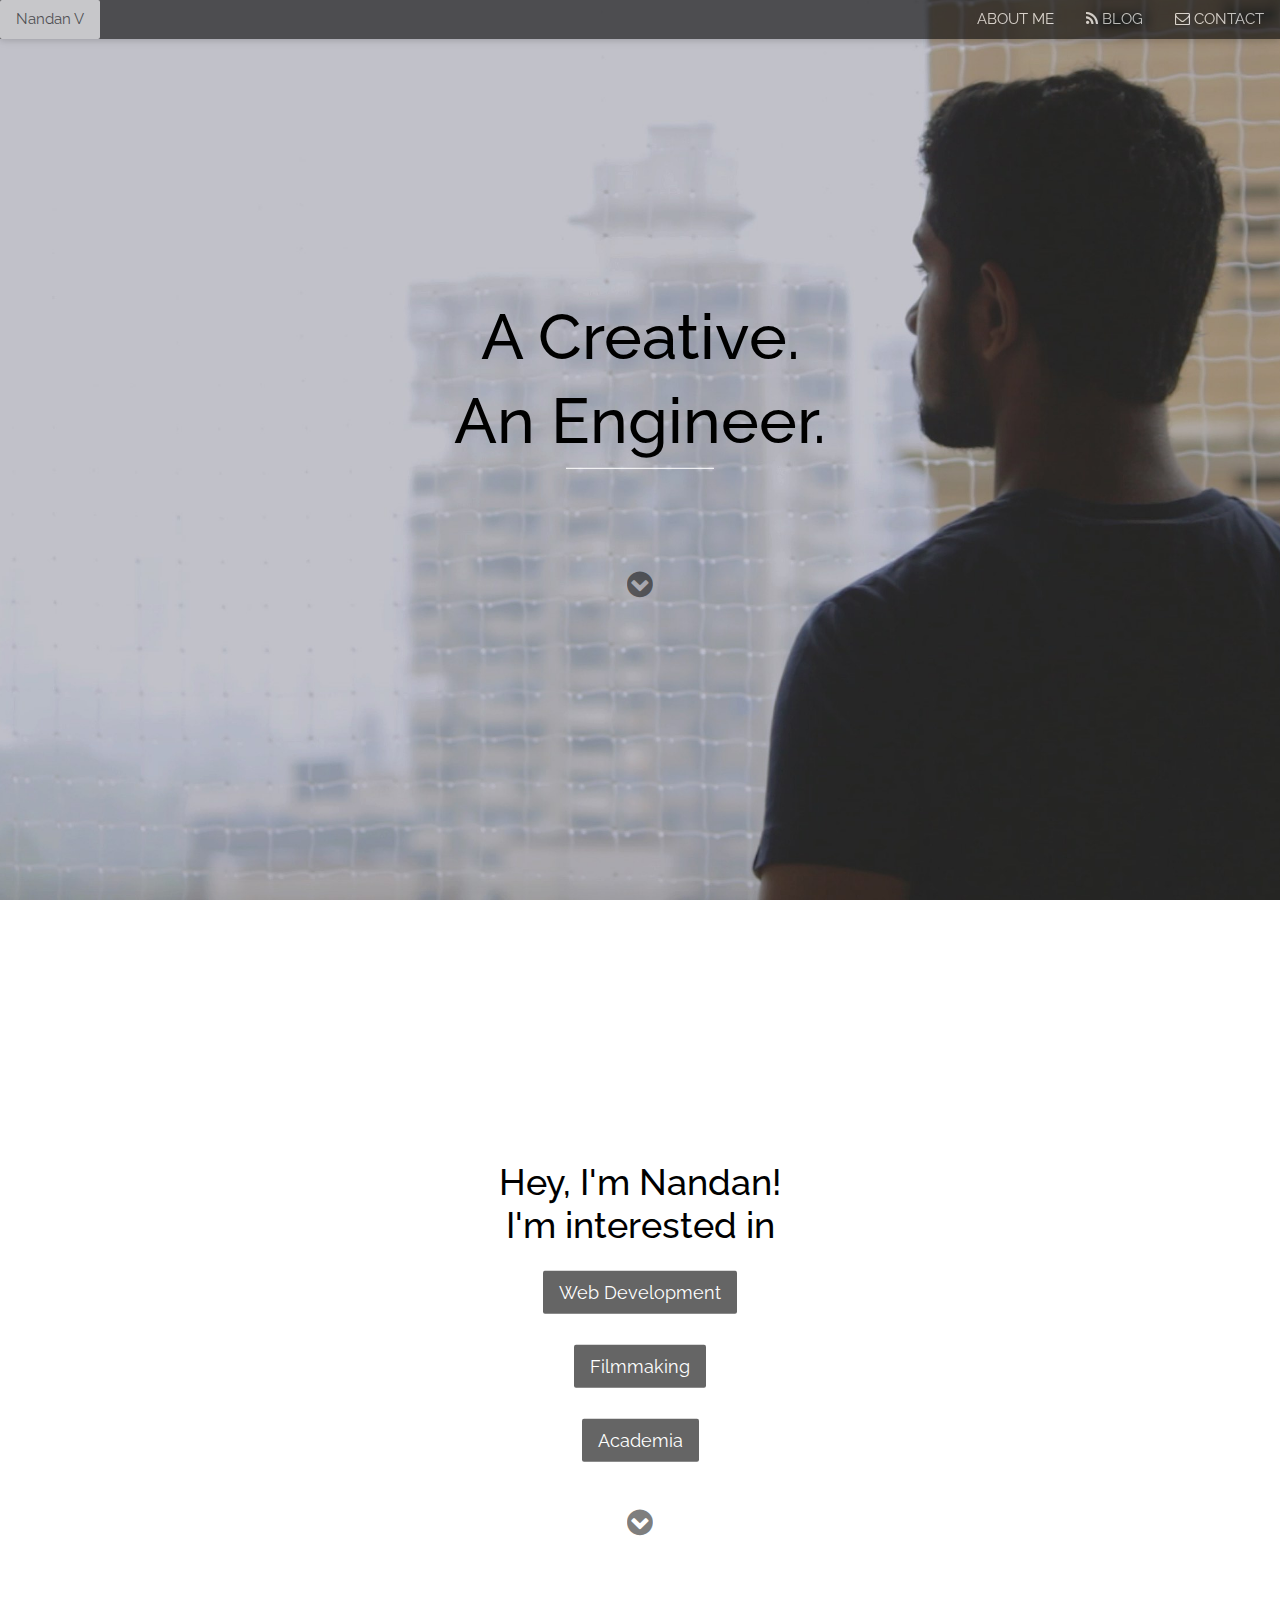
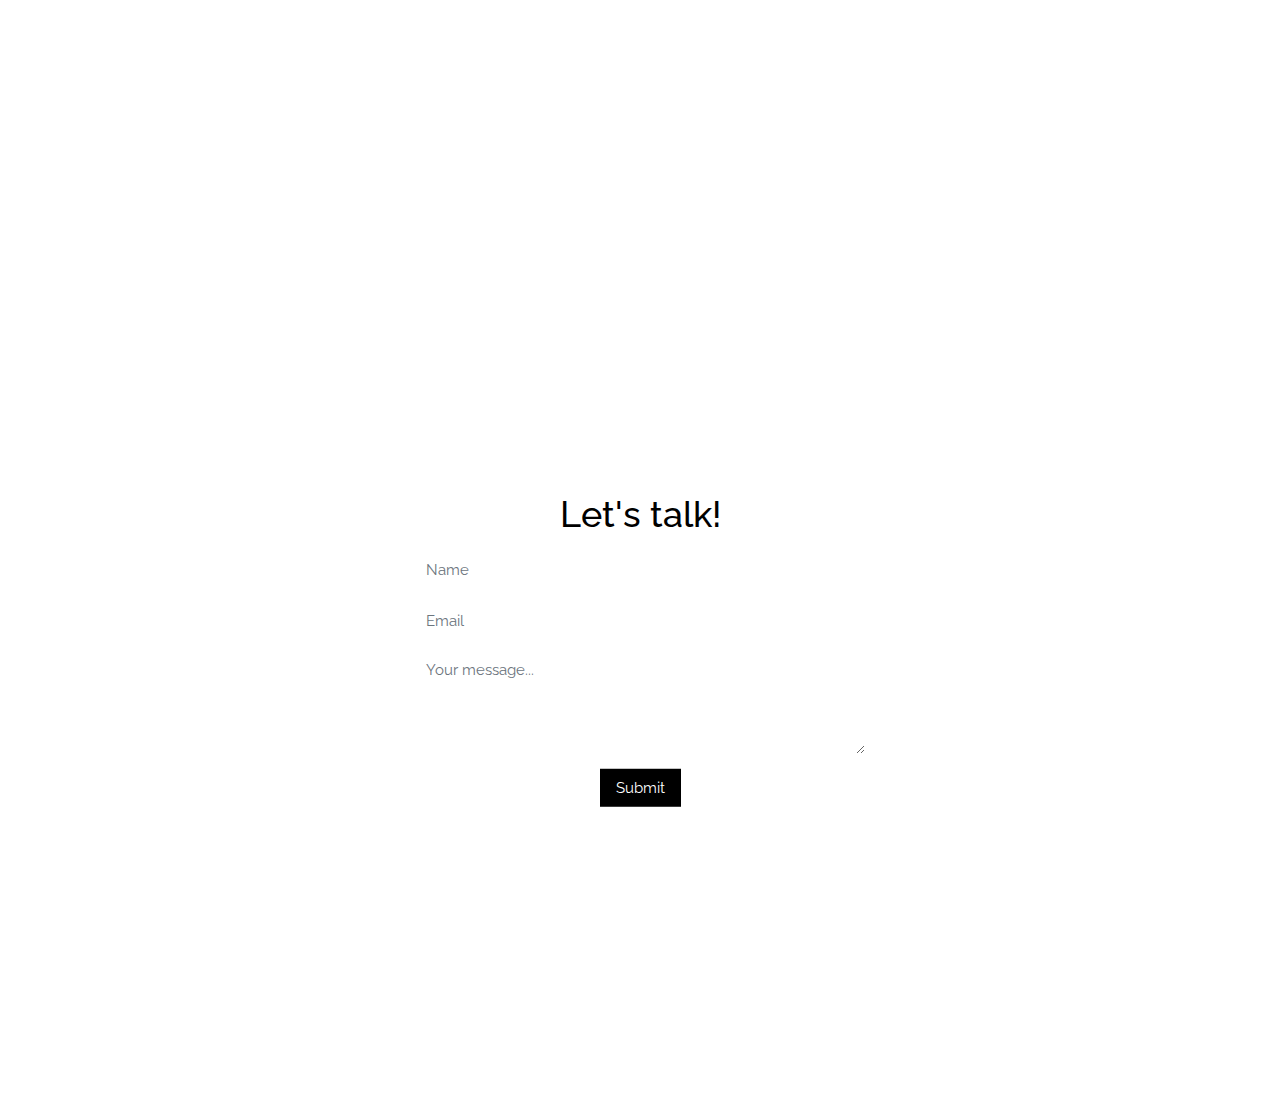
==== commit 55a9d97e: "final fix" ====
--- a/index.html
+++ b/index.html
@@ -52,7 +52,7 @@
         <hr class="w3-border-white" style="margin:auto;width:40%">
       </div>
       <div class="w3-display-container w3-center">
-        <a href="#contact" style="color: black"><i class="fa fa-chevron-circle-down fa-2x w3-center w3-display-container" aria-hidden="true" style="margin-top: 100px;"></i></a>
+        <a href="#about-me" style="color: black"><i class="fa fa-chevron-circle-down fa-2x w3-center w3-display-container" aria-hidden="true" style="margin-top: 100px;"></i></a>
       </div>
     </div>
 
@@ -88,7 +88,7 @@
           <div class="form-row">
             <div class="form-group col-lg">
               <label for="message"></label>
-              <textarea class="form-control w3-white" id="entry.181029024" name="entry.181029024" placeholder="Write something..." style="border:none; height: 100px;" required=True></textarea>
+              <textarea class="form-control w3-white" id="entry.181029024" name="entry.181029024" placeholder="Your message..." style="border:none; height: 100px;" required=True></textarea>
             </div>
           </div>
           <input type="submit" class="w3-btn w3-black" value="Submit">
